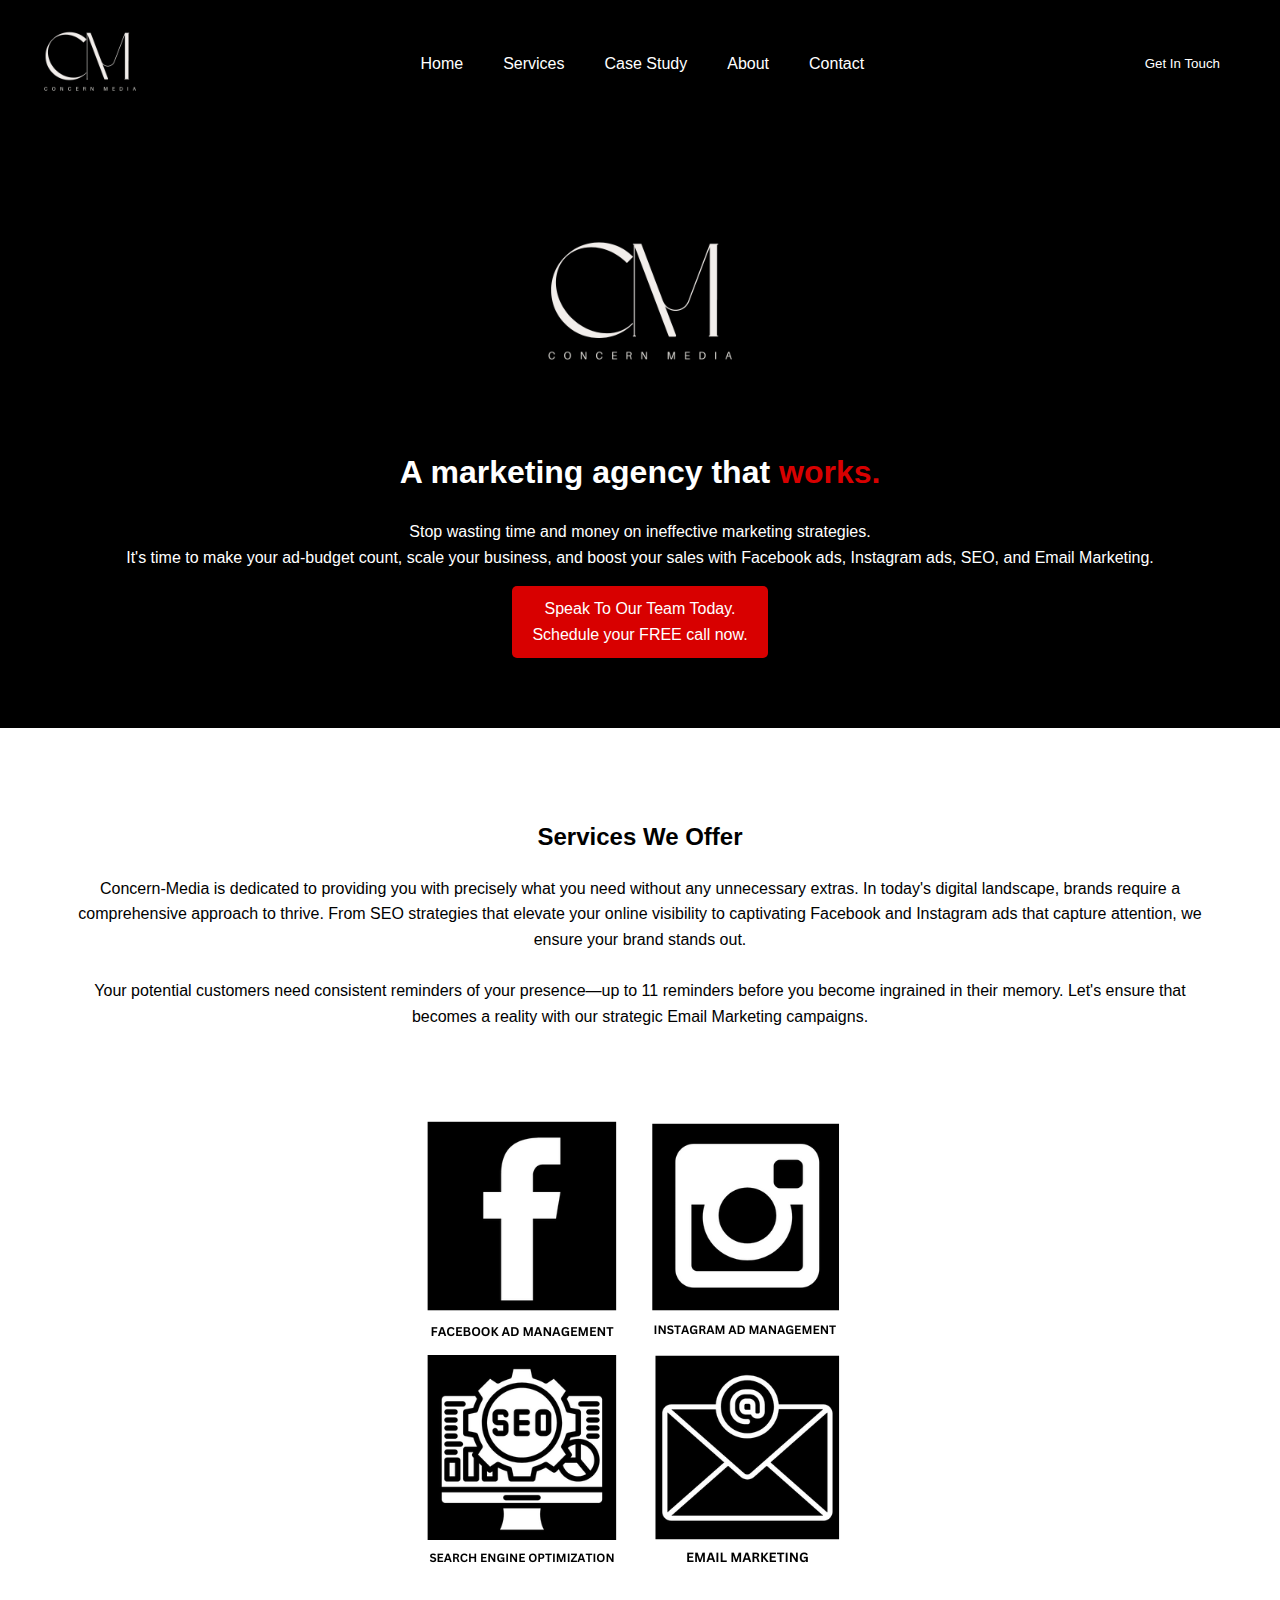
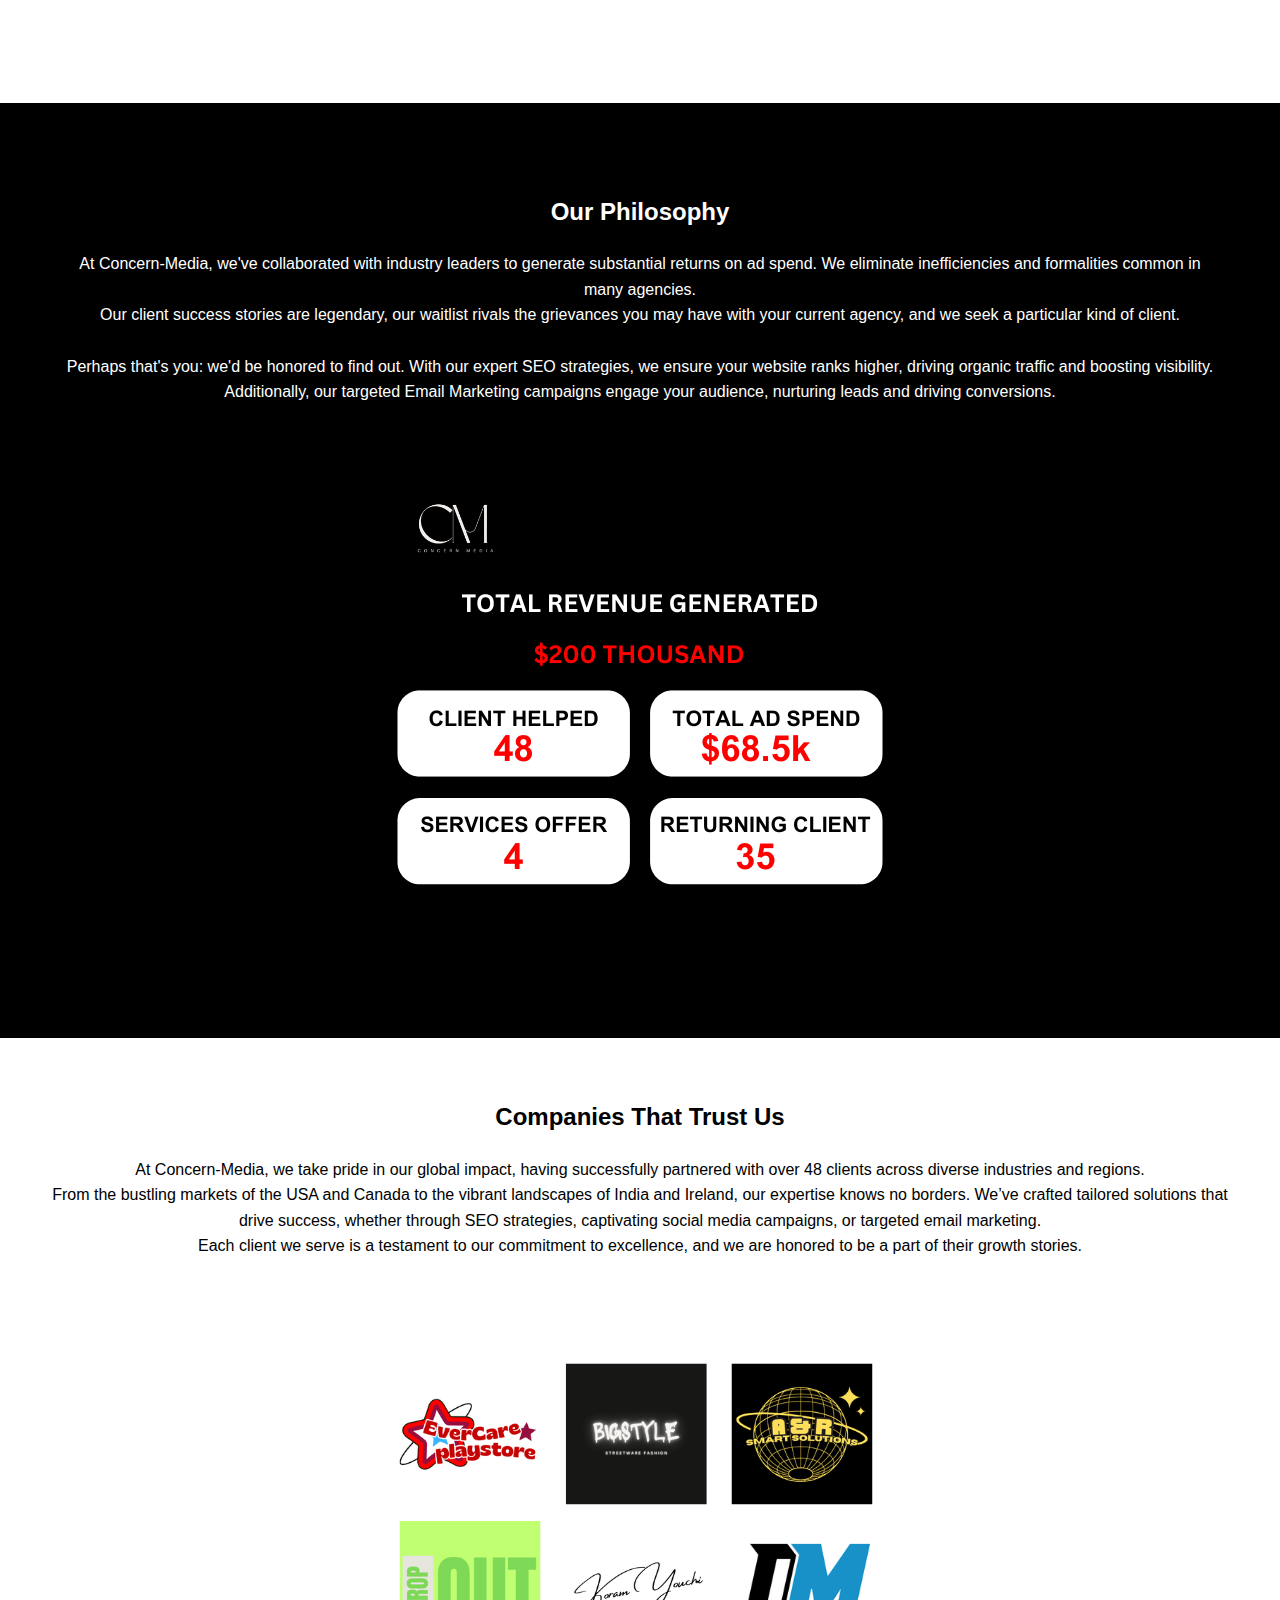
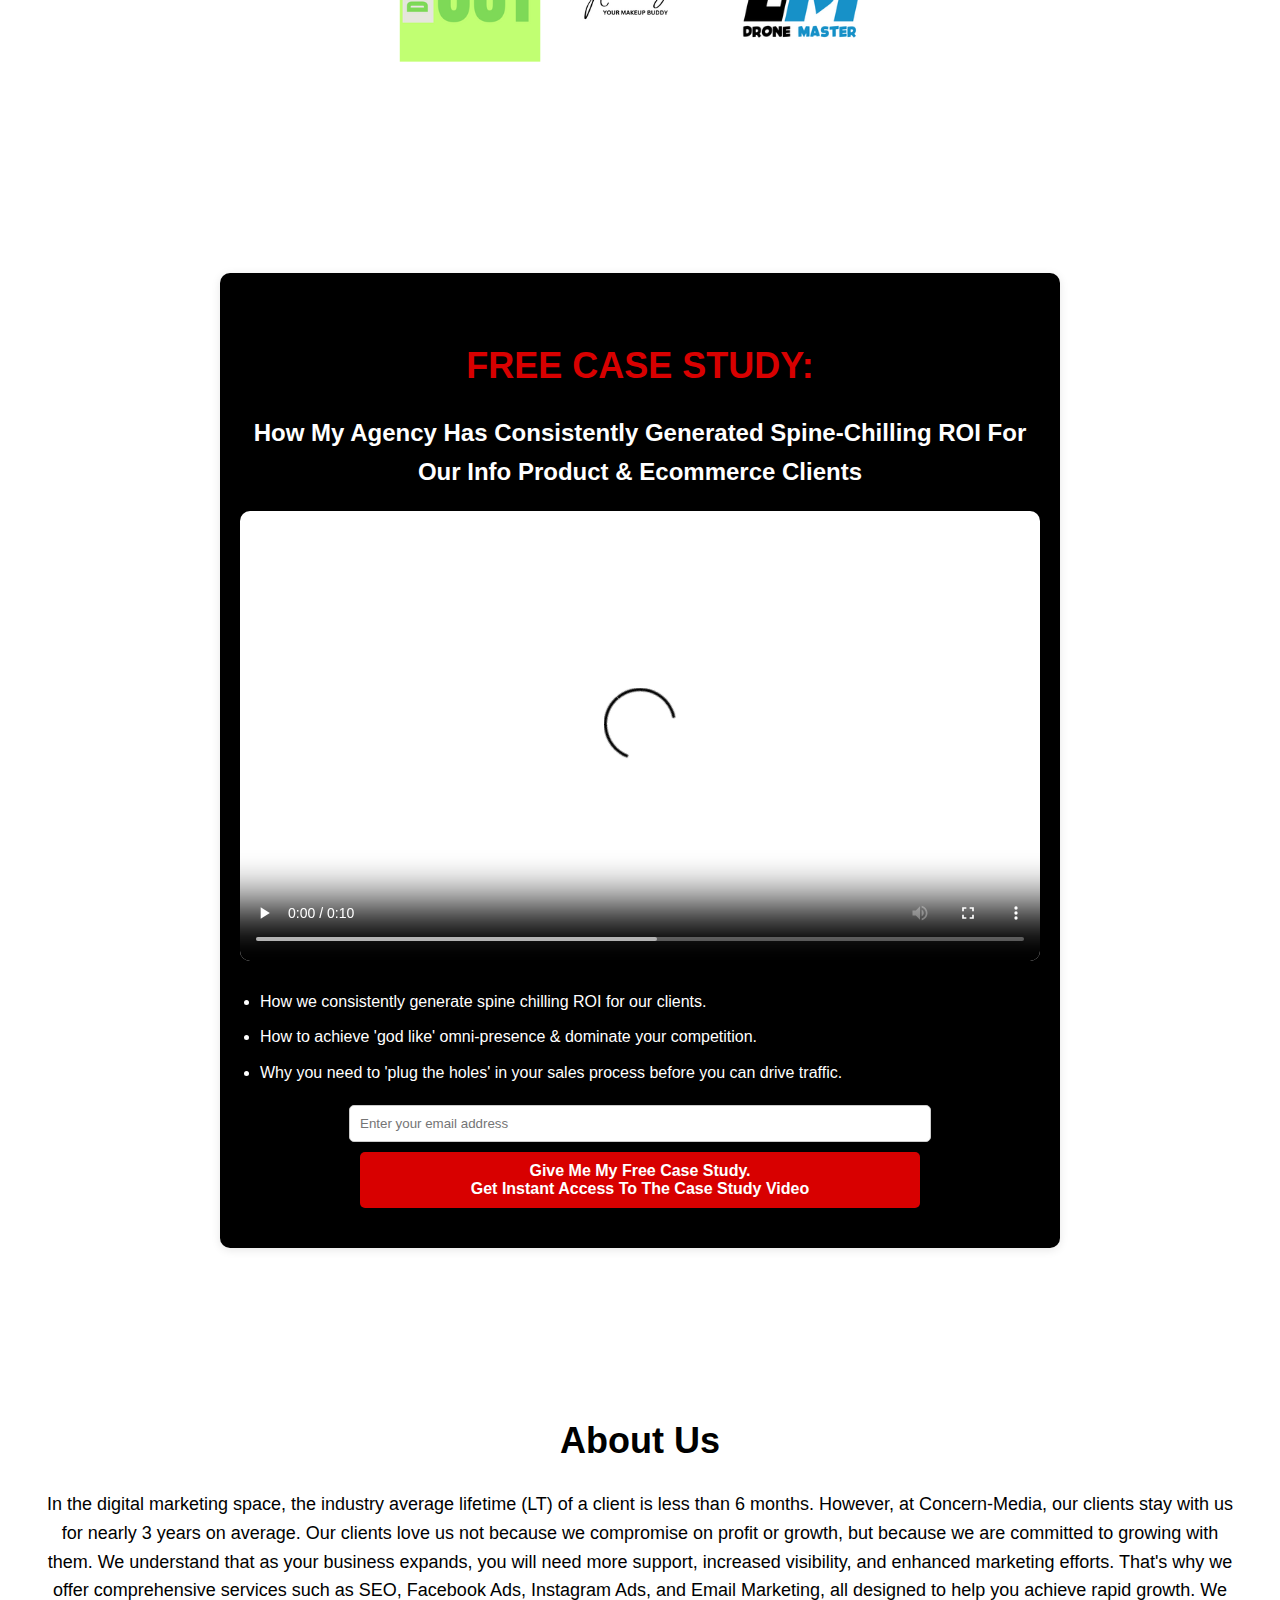
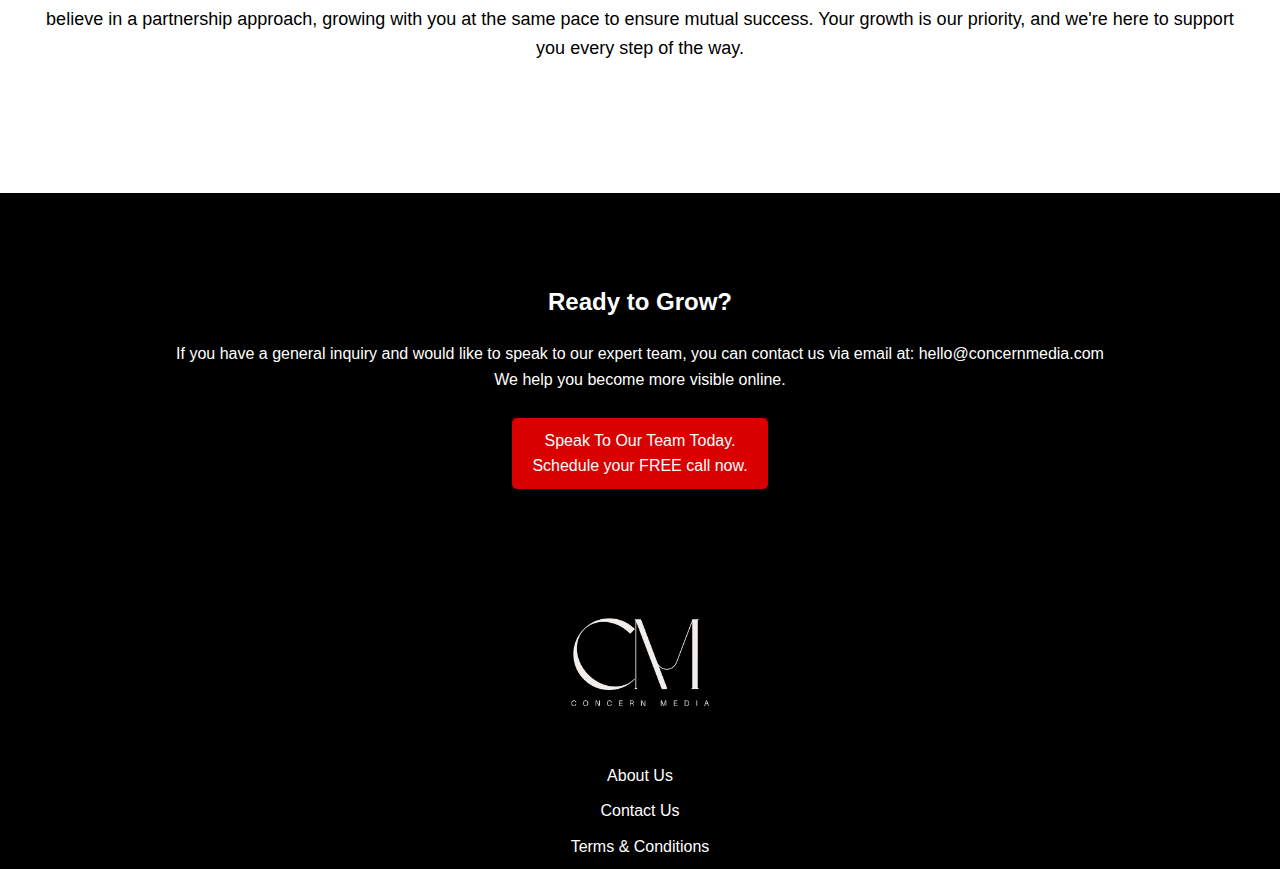
==== index.html @ 77730762 "Initial commit with website files" ====
<!DOCTYPE html>
<html lang="en">
<head>
    <meta charset="UTF-8">
    <meta name="viewport" content="width=device-width, initial-scale=1.0">
    <title>ConcernMedia</title>
    <link rel="stylesheet" href="styles.css">
</head>
<body>
    <header>
        <nav>
            <div class="logo">  <img src="concermedia-logo2.png" alt="ConcernMedia Logo"></div>
            <ul>
                <li><a href="index.html">Home</a></li>
                <li><a href="services.html">Services</a></li>
                <li><a href="case-study.html">Case Study</a></li>
                <li><a href="about.html">About</a></li>
                <li><a href="contact.html">Contact</a></li>
            </ul>
            <button class="get-in-touch"><a href="contact.html">Get In Touch</a></button>
        </nav>
    </header>
    <main>
        <section id="home">
            <div class="home-content">
                <div class="home-logo">
                    <img src="concermedia-logo2.png" alt="ConcernMedia Logo">
                </div>
                <div class="home-text">
                    <h1>A marketing agency that <span class="highlight">works.</span></h1>
                    <p>Stop wasting time and money on ineffective marketing strategies.
                        <br>It's time to make your ad-budget count, scale your business, and boost your sales with Facebook ads, Instagram ads, SEO, and Email Marketing.</p>
                        <a href="#contact" class="contact-button">Speak To Our Team Today.
                            <br>Schedule your FREE call now.
                        </a>
                </div>
            </div>
        </section>

        <section id="Services">
            <div class="Services-content">
                <div class="Services-text">
                    <h2>Services We Offer</h2>
                    <p>Concern-Media is dedicated to providing you with precisely what you need without any unnecessary extras.
                        In today's digital landscape, brands require a comprehensive approach to thrive. From SEO strategies that elevate your online visibility to captivating Facebook and Instagram ads that capture attention, we ensure your brand stands out.
                        <br>
                        <br>
                        Your potential customers need consistent reminders of your presence—up to 11 reminders before you become ingrained in their memory. Let's ensure that becomes a reality with our strategic Email Marketing campaigns.

                        <br>
                       </p>
                </div>
                <div class="Services-image">
                    <img src="services.png" alt="Services Image">
                </div>
            </div>
        </section>

        <section id="our-philosophy">
            <div class="philosophy-content">
                <div class="philosophy-text">
                    <h2>Our Philosophy</h2>
                    <p>At Concern-Media, we've collaborated with industry leaders to generate substantial returns on ad spend. We eliminate inefficiencies and formalities common in many agencies.
                       <br>
                        Our client success stories are legendary, our waitlist rivals the grievances you may have with your current agency, and we seek a particular kind of client.
                        <br>
                        <br>
                        Perhaps that's you: we'd be honored to find out. With our expert SEO strategies, we ensure your website ranks higher, driving organic traffic and boosting visibility. Additionally, our targeted Email Marketing campaigns engage your audience, nurturing leads and driving conversions.
                        <br>
                       </p>
                </div>
                <div class="philosophy-image">
                    <img src="total revenue generated.png" alt="Philosophy Image">
                </div>
            </div>
        </section>

        <section id="our clients">
            <div class="clients-content">
                <div class="Clients-text">
                    <h2>Companies That Trust Us</h2>
                    <p>At Concern-Media, we take pride in our global impact, having successfully partnered with over 48 clients across diverse industries and regions.
                        <br> From the bustling markets of the USA and Canada to the vibrant landscapes of India and Ireland, our expertise knows no borders. We’ve crafted tailored solutions that drive success, whether through SEO strategies, captivating social media campaigns, or targeted email marketing. <br>Each client we serve is a testament to our commitment to excellence, and we are honored to be a part of their growth stories.
                       </p>
                </div>
                <div class="Clients-image">
                    <img src="our clients.png" alt="Clients Image">
                </div>
            </div>
        </section>

        <section id="case-study">
            <div class="case-study-container">
                <h1>FREE CASE STUDY:</h1>
                <h2>How My Agency Has Consistently Generated Spine-Chilling ROI For Our Info Product & Ecommerce Clients</h2>
                <div class="video-wrapper">
                    <video controls>
                        <source src="case-study.mp4" type="video/mp4">
                        Your browser does not support the video tag.
                    </video>
                </div>
                <ul class="bullet-points">
                    <li>How we consistently generate spine chilling ROI for our clients.</li>
                    <li>How to achieve 'god like' omni-presence & dominate your competition.</li>
                    <li>Why you need to 'plug the holes' in your sales process before you can drive traffic.</li>
                </ul>
                <div class="email-signup">
                    <input type="email" placeholder="Enter your email address" required>
                    <button type="submit">Give Me My Free Case Study. <br>Get Instant Access To The Case Study Video</button>
                </div>
            </div>
        </section>

        <section id="about-us">
            <div class="about-container">
                <h1>About Us</h1>
                <p>In the digital marketing space, the industry average lifetime (LT) of a client is less than 6 months. However, at Concern-Media, our clients stay with us for nearly 3 years on average.
    
                    Our clients love us not because we compromise on profit or growth, but because we are committed to growing with them. We understand that as your business expands, you will need more support, increased visibility, and enhanced marketing efforts. That's why we offer comprehensive services such as SEO, Facebook Ads, Instagram Ads, and Email Marketing, all designed to help you achieve rapid growth.
                    
                    We believe in a partnership approach, growing with you at the same pace to ensure mutual success. Your growth is our priority, and we're here to support you every step of the way.
                    
                    </p>          
            </div>
        </section>
    
        <section id="readytogrow">
            <div class="readytogrow-content">
                <div class="readytogrow-text">
                    <h2>Ready to Grow?</h2>
                    <p>If you have a general inquiry and would like to speak to our expert team, you can contact us via email at: hello@concernmedia.com
                        <br>We help you become more visible online.
                        <br>
                        <br><a href="#contact" class="contact-button">Speak To Our Team Today.
                            <br>Schedule your FREE call now.
                        </a>
                    </p>
                </div>
            </div>
        </section>
    

    </main>
    <footer>
        <div class="footer-content">
            <a href="index.html">
                <img src="concermedia-logo2.png" alt="Concern-Media Logo">
            </a>
            <div class="footer-links">
                <a href="#">About Us</a>
                <a href="#">Contact Us</a>
                <a href="#">Terms & Conditions</a>
            </div>
        </div>
    </footer>
    <script src="script.js"></script>
</body>
</html>
---- styles.css ----
body {
    font-family: Arial Impact, 'Arial Narrow Bold', sans-serif, sans-serif;
    margin: 0;
    padding: 0;
    line-height: 1.6;
}

.highlight {
    color: #d80000;
}

header {
    background: black;
    color: #fff;
    padding: 10px 0;
}

nav {
    display: flex;
    justify-content: space-between;
    align-items: center;
    max-width: 1200px;
    margin: 0 auto;
    padding: 0 20px;
}

.logo img {
    height: 100px; /* Adjust the height as needed */
    width: auto;  /* Maintain aspect ratio */
}

nav ul {
    list-style: none;
    margin: 0;
    padding: 0;
    display: flex;
}

nav ul li {
    margin-left: 20px;
}

nav ul li a {
    color: #fff;
    text-decoration: none;
    padding: 5px 10px;
    transition: background 0.3s;
}

nav ul li a:hover {
    background: white;
    color: black;
    border-radius: 5px;
}

.get-in-touch {
    background: black;
    color: white;
    border: none;
    padding: 10px 20px;
    cursor: pointer;
    border-radius: 5px;
    transition: background 0.3s;
    text-align: center; /* Ensure text inside the button is centered */
}

.get-in-touch:hover {
    background: white;
    color: black;
}

/* Remove underline from the link inside the button */
.get-in-touch a {
    color: inherit; /* Inherit the color from the button */
    text-decoration: none;
}

.get-in-touch a:hover {
    color: inherit; /* Ensure the link color changes with the button */
    text-decoration: none; /* Ensure no underline on hover */
}

main {
    max-width: 100%;
    margin: 0 auto;
    padding: 0 ;
}

section {
    margin-bottom: 40px;
}

section#home {
    display: flex;
    justify-content: center;
    align-items: center;
    text-align: left;
    padding: 50px 0;
    background: black;
    color: white;
    margin: 0; /* Remove any margin */
    width: 100%; /* Full width */
    box-sizing: border-box; /* Include padding and border in the element's total width and height */
}

.home-content {
    display: flex;
    flex-direction: column;
    align-items: center;
    text-align: center;
    padding: 20px;
}

.home-logo img {
    height: 200px; /* Adjust the height as needed */
    width: auto;  /* Maintain aspect ratio */
    margin-bottom: 20px; /* Space between the logo and the text */
}

.contact-button {
    display: inline-block;
    background: #d80000;
    color: white;
    padding: 10px 20px;
    text-decoration: none;
    border-radius: 5px;
    transition: background-color 0.3s;
}

.contact-button:hover {
    background: #a60000;
    color: white;
}

#our-philosophy {
    background-color: black;
    color: white;
    padding: 50px 0;
}

.philosophy-content {
    max-width: 1200px;
    margin: 0 auto;
    display: flex;
    flex-direction: column;
    align-items: center;
    text-align: center;
}

.philosophy-text,
.philosophy-image {
    flex: 1;
    padding: 20px;
}

.philosophy-image img {
    max-width: 100%;
    height: auto;
}

#Services {
    background-color: white;
    color: black;
    padding: 50px 0;
}

.Services-content {
    max-width: 1200px;
    margin: 0 auto;
    display: flex;
    flex-direction: column;
    align-items: center;
    text-align: center;
}

.Services-text,
.Services-image {
    flex: 1;
    padding: 20px;
}

.Services-image img {
    max-width: 100%;
    height: auto;
}

#our-clients {
    background-color: black;
    color: white;
    padding: 50px 0;
}

.clients-content {
    max-width: 1200px;
    margin: 0 auto;
    display: flex;
    flex-direction: column;
    align-items: center;
    text-align: center;
}

.clients-text,
.clients-image {
    flex: 1;
    padding: 20px;
}

.clients-image img {
    max-width: 100%;
    height: auto;
}

#case-study {
    background: white;
    padding: 50px 20px;
    text-align: center;
}

.case-study-container {
    background: black;
    color: white;
    border-radius: 10px;
    box-shadow: 0 2px 10px rgba(0, 0, 0, 0.1);
    max-width: 800px;
    margin: 0 auto;
    padding: 40px 20px;
    margin-bottom: 0;
}

#case-study h1 {
    font-size: 36px;
    color: #d80000; /* Red color for the title */
    margin-bottom: 20px;
}

#case-study h2 {
    font-size: 24px;
    margin-bottom: 20px;
}

.video-wrapper {
    margin-bottom: 20px;
}

.video-wrapper video {
    width: 100%;
    border-radius: 10px;
}

.bullet-points {
    text-align: left;
    margin-bottom: 20px;
    padding-left: 20px;
}

.bullet-points li {
    font-size: 16px;
    margin-bottom: 10px;
}

.email-signup {
    display: flex;
    flex-direction: column;
    align-items: center;
}

.email-signup input {
    width: 80%;
    padding: 10px;
    margin-bottom: 10px;
    border: 1px solid #ccc;
    border-radius: 5px;
}

.email-signup button {
    width: 80%;
    padding: 10px;
    background: #d80000; /* Red button */
    color: white;
    border: none;
    border-radius: 5px;
    cursor: pointer;
    font-size: 16px;
    font-weight: bold;
    transition: background 0.3s ease;
}

.email-signup button:hover {
    background: #a60000; /* Darker red on hover */
}

#about-us {
    padding: 50px 20px;
}

.about-container {
    max-width: 1200px;
    margin: 0 auto;
    text-align: center;
}

#about-us h1 {
    font-size: 36px;
    margin-bottom: 20px;
}

#about-us p {
    font-size: 18px;
    margin-bottom: 40px;
}

.about-content {
    display: flex;
    align-items: center;
    margin-bottom: 40px;
}

.about-content.reverse {
    flex-direction: row-reverse;
}

.about-text {
    flex: 1;
    padding: 20px;
}

.about-text h2 {
    font-size: 28px;
    margin-bottom: 10px;
}

.about-text p,
.about-text ul {
    font-size: 16px;
}

.about-text ul {
    list-style: disc;
    padding-left: 20px;
    text-align: left;
}

.about-image {
    flex: 1;
    padding: 20px;
}

.about-image img {
    width: 100%;
    height: auto;
    border-radius: 10px;
}

#readytogrow {
    background-color: black;
    color: white;
    padding: 50px 0;
    margin-bottom: 0; /* Ensure there's no margin at the bottom */
}

.readytogrow-content {
    max-width: 1200px;
    margin: 0 auto;
    display: flex;
    flex-direction: column;
    align-items: center;
    text-align: center;
}

.readytogrow-text {
    flex: 1;
    padding: 20px;
}

footer {
    background-color: black;
    color: white;
    text-align: center;
    padding: 10px 0;
    bottom: 0;
    width: 100%;
    z-index: 999;
    margin-top: 0; /* Ensure there's no margin at the top */
}

.footer-content {
    display: flex;
    flex-direction: column;
    align-items: center;
}

.footer-content img {
    margin-bottom: 20px;
    width: 150px; /* Adjust as needed */
}

.footer-links {
    display: flex;
    flex-direction: column;
}

.footer-links a {
    margin-bottom: 10px;
    color: white;
    text-decoration: none;
    transition: color 0.3s;
}

.footer-links a:hover {
    background: white;
    color: black;
    border-radius: 5px;
}

.footer-links a:last-child {
    margin-bottom: 0;
}

/* Media Queries for responsiveness */

/* Mobile devices */
@media (max-width: 768px) {
    .home-content {
        flex-direction: column;
        align-items: center;
        text-align: center;
    }

    .philosophy-content,
    .Services-content,
    .clients-content,
    .readytogrow-content,
    .about-content {
        flex-direction: column;
        text-align: center;
    }

    .about-content.reverse {
        flex-direction: column;
    }

    nav ul {
        flex-direction: column;
        align-items: center;
    }

    nav ul li {
        margin-left: 0;
        margin-bottom: 10px;
    }

    nav ul li:last-child {
        margin-bottom: 0;
    }

    .email-signup input,
    .email-signup button {
        width: 100%;
    }
}

/* Tablets */
@media (min-width: 769px) and (max-width: 1024px) {
    nav ul {
        flex-direction: row;
        justify-content: center;
    }

    nav ul li {
        margin-left: 10px;
    }

    .email-signup input,
    .email-signup button {
        width: 90%;
    }
}

/* Desktop */
@media (min-width: 1025px) {
    .email-signup input,
    .email-signup button {
        width: 70%;
    }
}
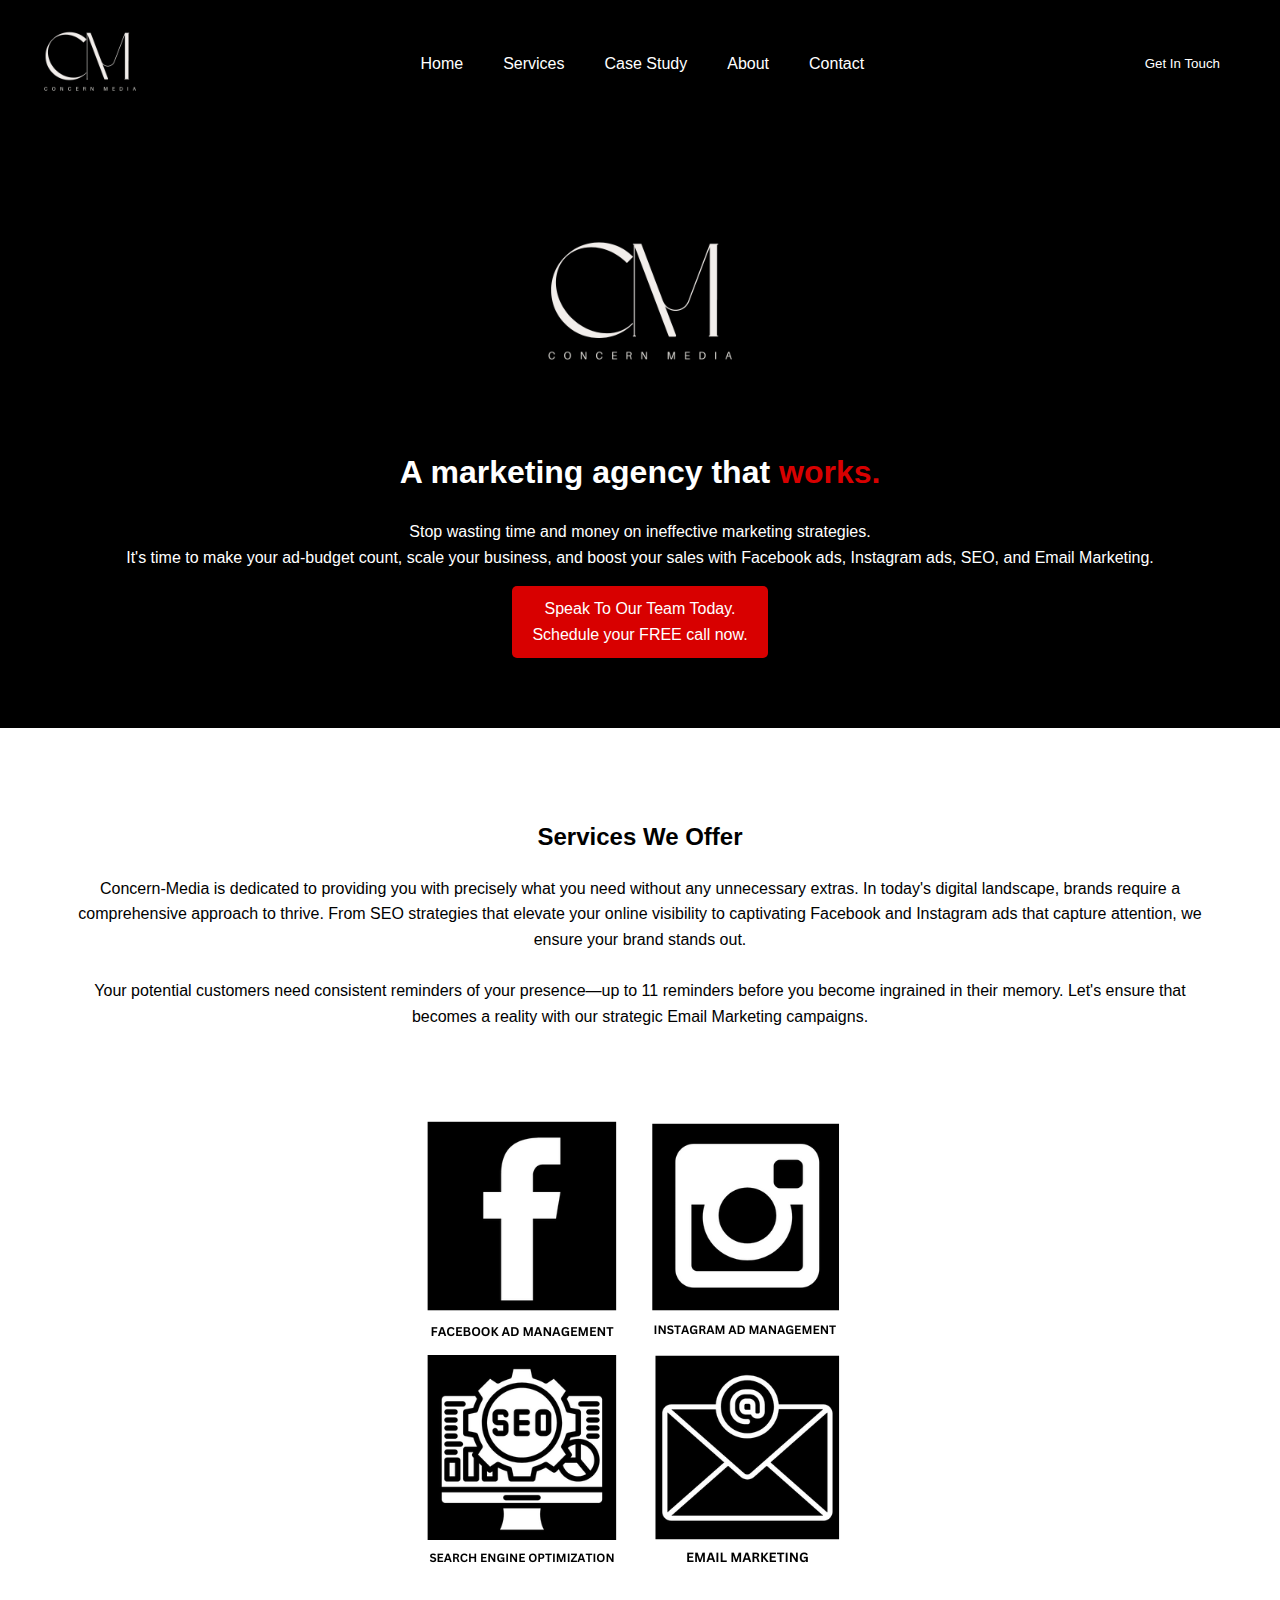
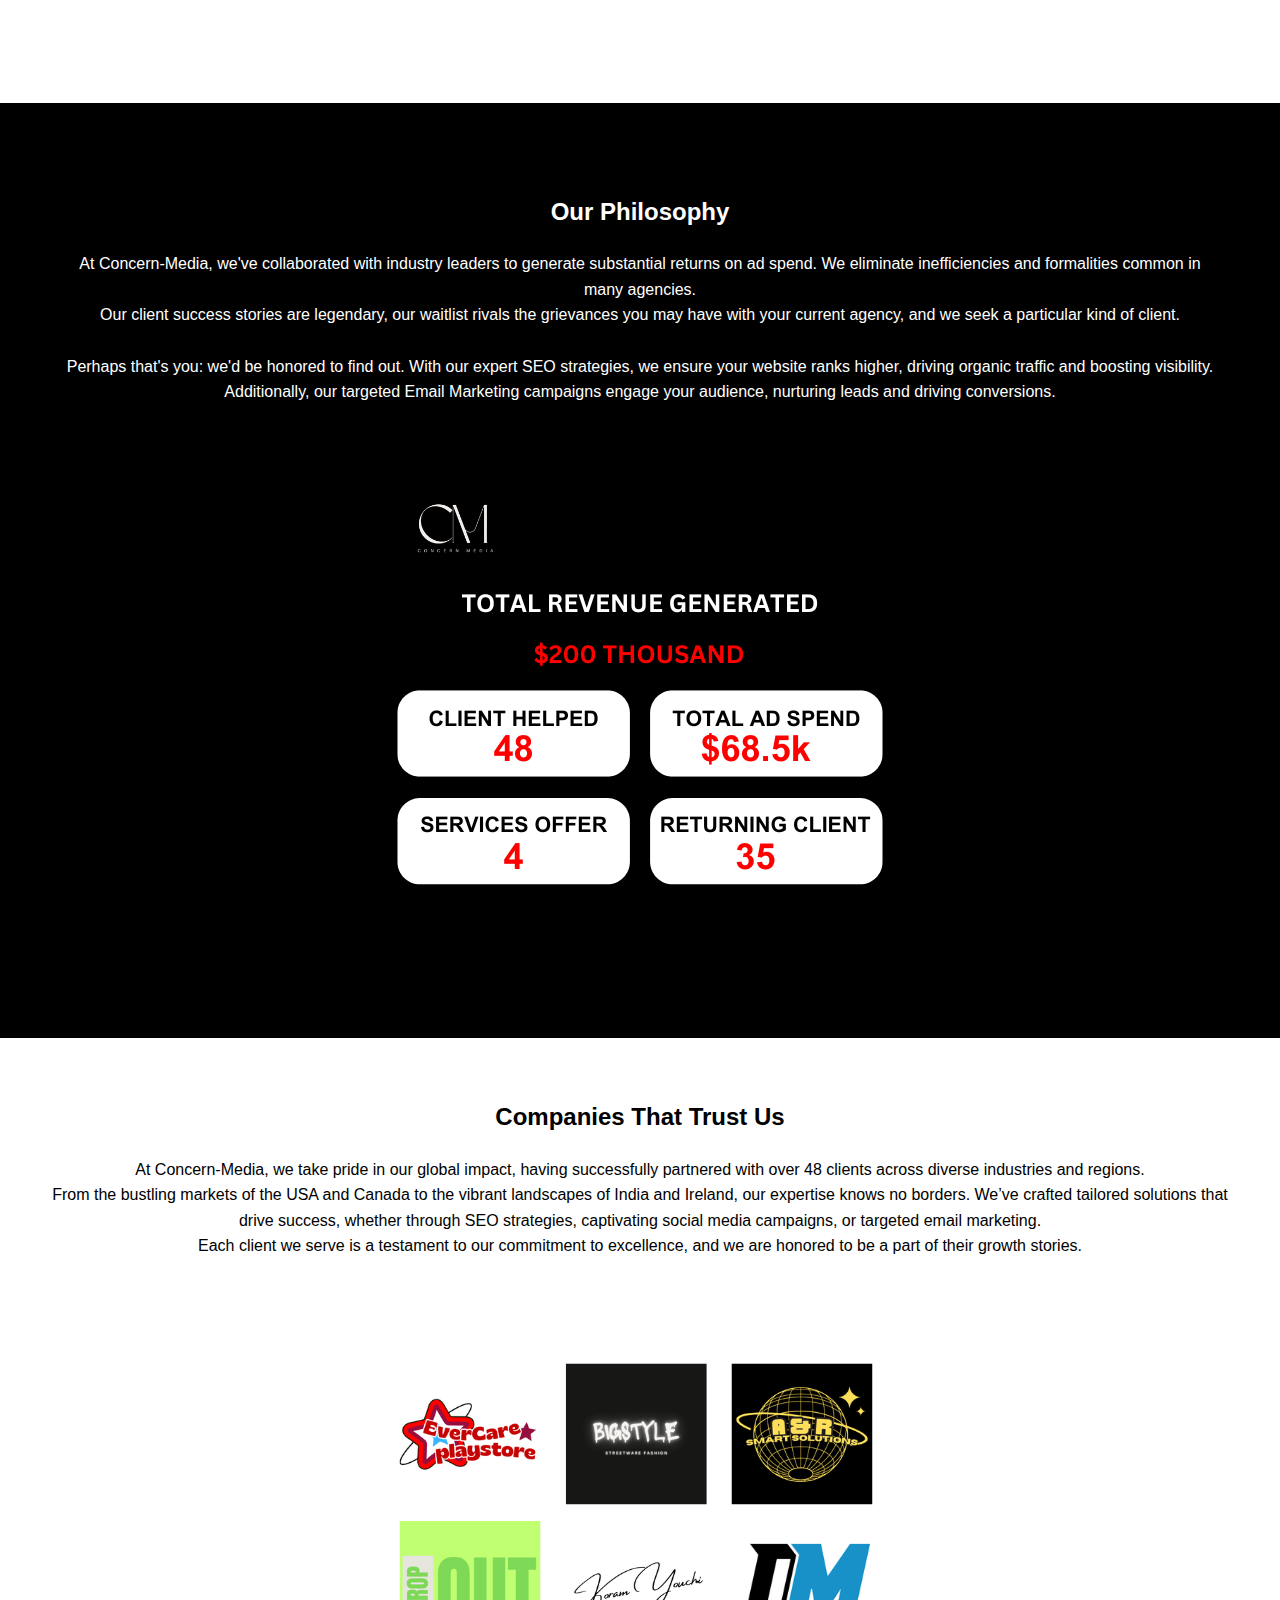
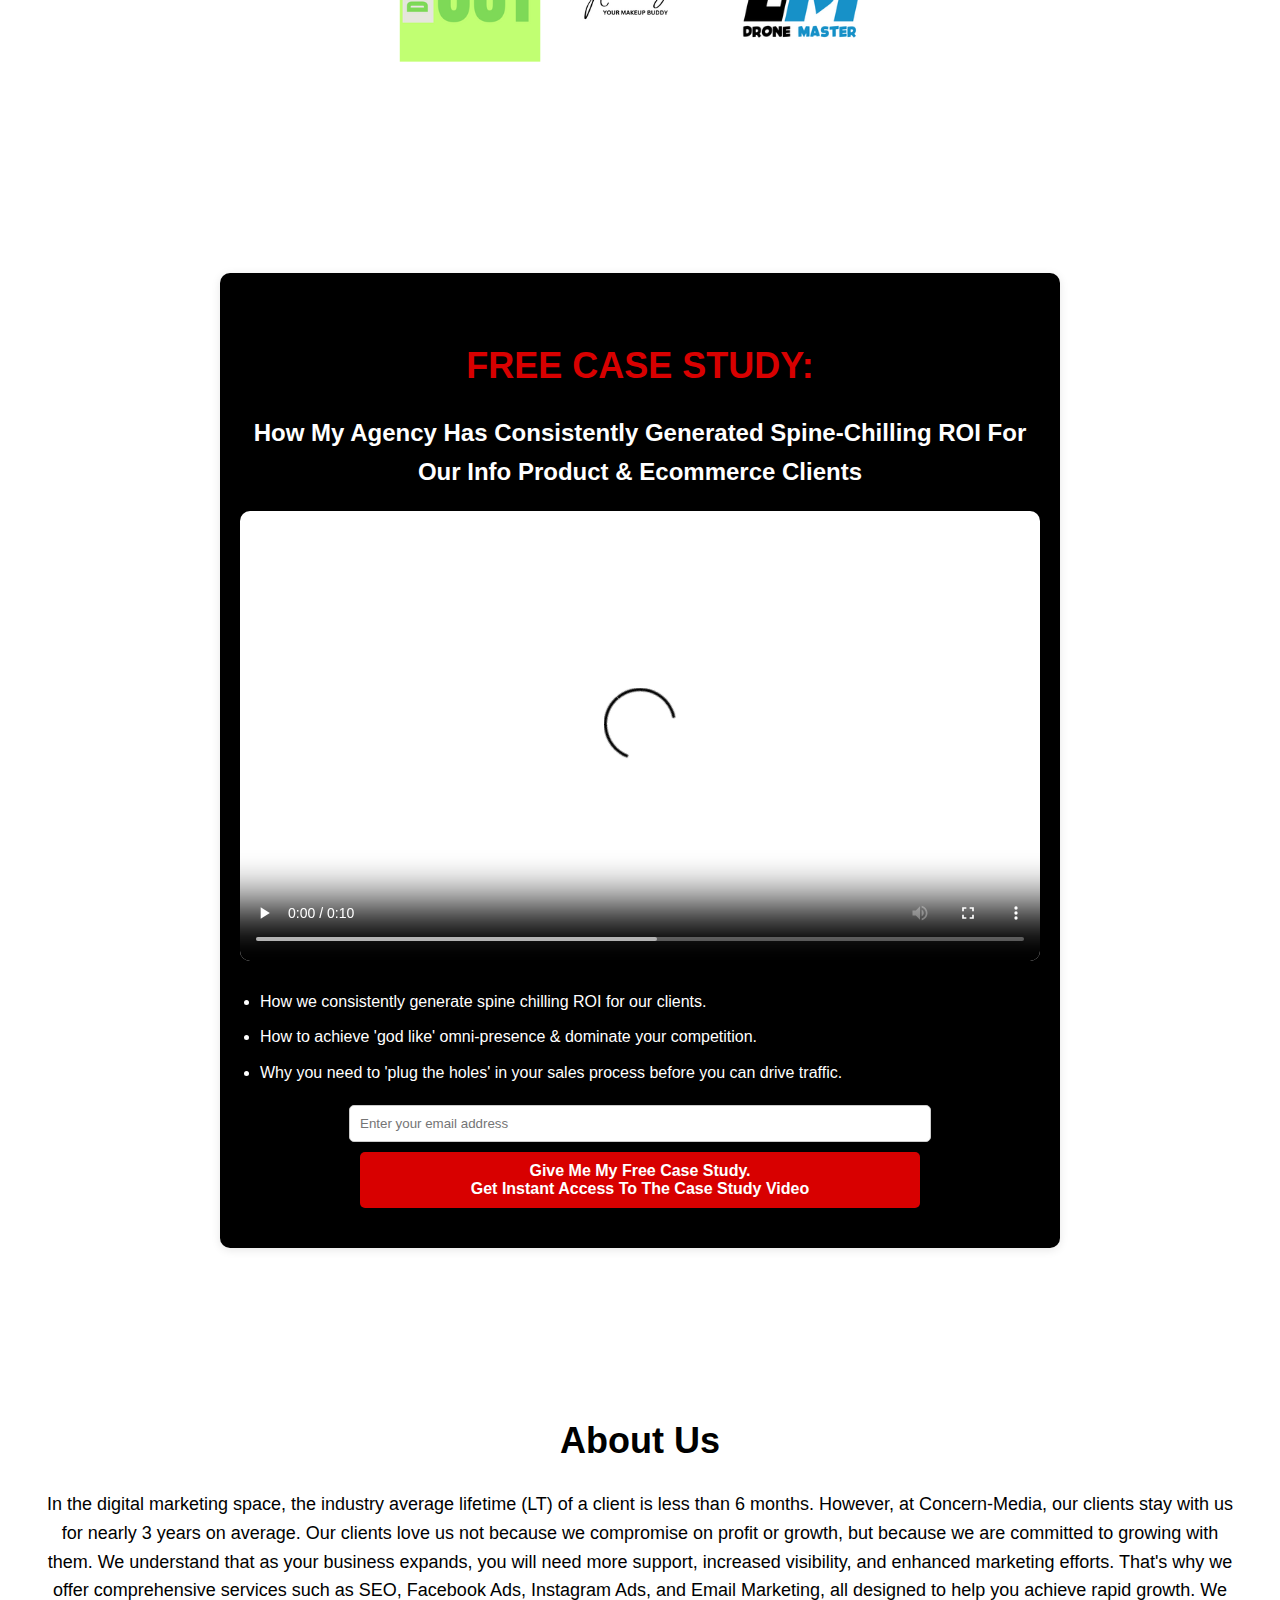
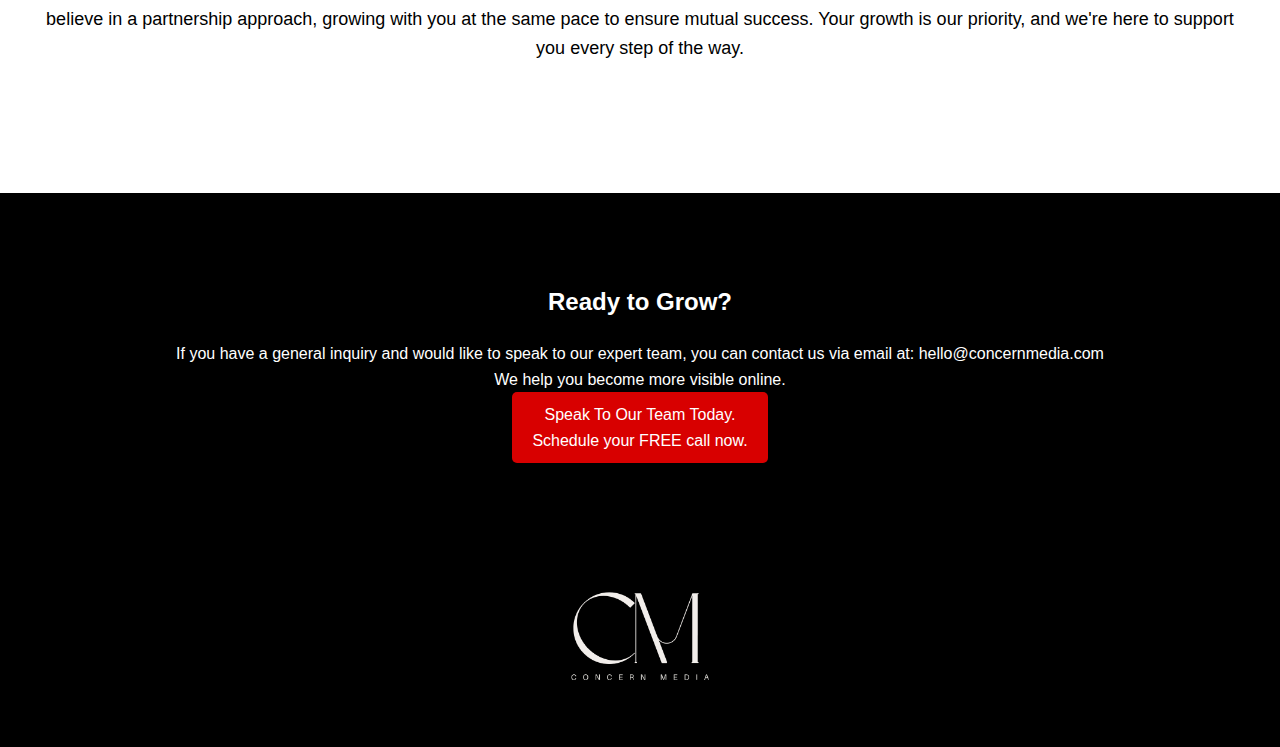
==== commit 03aa8830: "changed index.html" ====
--- a/index.html
+++ b/index.html
@@ -9,7 +9,12 @@
 <body>
     <header>
         <nav>
-            <div class="logo">  <img src="concermedia-logo2.png" alt="ConcernMedia Logo"></div>
+            <div class="logo">
+                <a href="index.html">
+                    <img src="concermedia-logo2.png" alt="ConcernMedia Logo">
+                </a>
+            </div>
+            
             <ul>
                 <li><a href="index.html">Home</a></li>
                 <li><a href="services.html">Services</a></li>
@@ -30,7 +35,7 @@
                     <h1>A marketing agency that <span class="highlight">works.</span></h1>
                     <p>Stop wasting time and money on ineffective marketing strategies.
                         <br>It's time to make your ad-budget count, scale your business, and boost your sales with Facebook ads, Instagram ads, SEO, and Email Marketing.</p>
-                        <a href="#contact" class="contact-button">Speak To Our Team Today.
+                        <a href="contact.html" class="contact-button">Speak To Our Team Today.
                             <br>Schedule your FREE call now.
                         </a>
                 </div>
@@ -131,7 +136,7 @@
                     <p>If you have a general inquiry and would like to speak to our expert team, you can contact us via email at: hello@concernmedia.com
                         <br>We help you become more visible online.
                         <br>
-                        <br><a href="#contact" class="contact-button">Speak To Our Team Today.
+                        <a href="contact.html" class="contact-button">Speak To Our Team Today.
                             <br>Schedule your FREE call now.
                         </a>
                     </p>
@@ -146,11 +151,7 @@
             <a href="index.html">
                 <img src="concermedia-logo2.png" alt="Concern-Media Logo">
             </a>
-            <div class="footer-links">
-                <a href="#">About Us</a>
-                <a href="#">Contact Us</a>
-                <a href="#">Terms & Conditions</a>
-            </div>
+            
         </div>
     </footer>
     <script src="script.js"></script>
